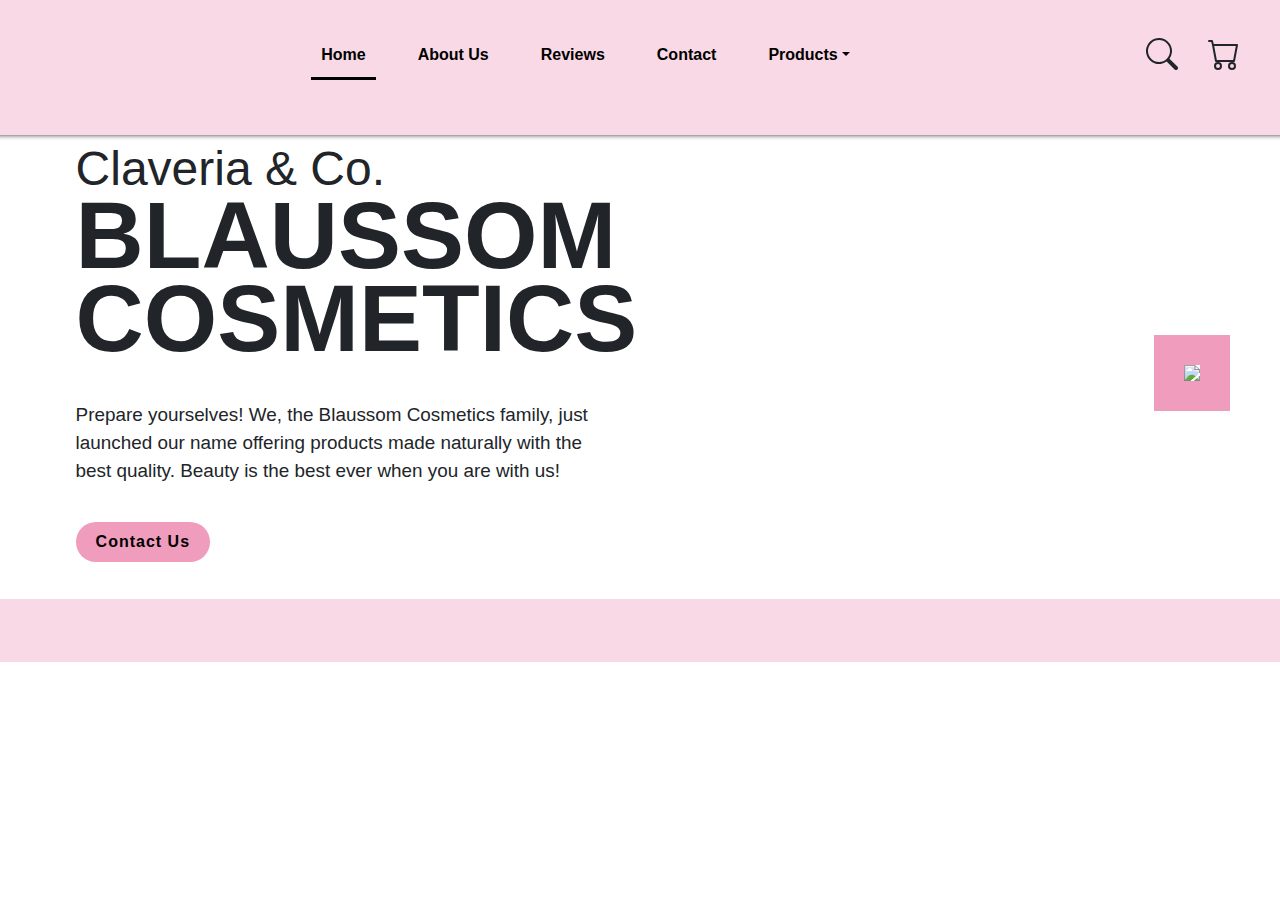
==== index.html @ 205f8868 "added" ====
<!DOCTYPE html>
<html lang="en">

<head>
  <meta charset="UTF-8">
  <meta http-equiv="X-UA-Compatible" content="IE=edge">
  <meta name="viewport" content="width=device-width, initial-scale=1.0">
  <link rel="stylesheet" href="https://cdn.jsdelivr.net/npm/bootstrap@4.3.1/dist/css/bootstrap.min.css"
    integrity="sha384-ggOyR0iXCbMQv3Xipma34MD+dH/1fQ784/j6cY/iJTQUOhcWr7x9JvoRxT2MZw1T" crossorigin="anonymous">
  <script src="https://code.jquery.com/jquery-3.3.1.slim.min.js"
    integrity="sha384-q8i/X+965DzO0rT7abK41JStQIAqVgRVzpbzo5smXKp4YfRvH+8abtTE1Pi6jizo"
    crossorigin="anonymous"></script>
  <script src="https://cdn.jsdelivr.net/npm/popper.js@1.14.7/dist/umd/popper.min.js"
    integrity="sha384-UO2eT0CpHqdSJQ6hJty5KVphtPhzWj9WO1clHTMGa3JDZwrnQq4sF86dIHNDz0W1"
    crossorigin="anonymous"></script>
  <script src="https://cdn.jsdelivr.net/npm/bootstrap@4.3.1/dist/js/bootstrap.min.js"
    integrity="sha384-JjSmVgyd0p3pXB1rRibZUAYoIIy6OrQ6VrjIEaFf/nJGzIxFDsf4x0xIM+B07jRM"
    crossorigin="anonymous"></script>
  <script src="https://ajax.googleapis.com/ajax/libs/jquery/3.6.4/jquery.min.js"></script>
  <link rel="stylesheet" href="Home.css">
  <title>Home Page</title>
</head>

<body>
  <div class="navbar-container">
    <div class="logo">
      <a href="Home.html"> <img src="logo.png" alt=""> </a>
    </div>
    <ul>
      <li class="nav-link active-link">
        <a href="Home.html">Home
        </a>
        <div class="underline"></div>
      </li>
      <li class="nav-link">
        <a href="About.html">About Us</a>
        <div class="underline"></div>
      </li>
      <li class="nav-link">
        <a href="Reviews.html">Reviews</a>
        <div class="underline"></div>
      </li>
      <li class="nav-link">
        <a href="Contact.html">Contact</a>
        <div class="underline"></div>
      </li>
      <li class="nav-link dropdown">
        <a href="#" class="dropdown-toggle">Products</a>
        <div class="underline"></div>
        <ul style=" text-align: center; justify-content: center;" class="dropdown-menu">
          <li><a href="Product1.html">Multiuse Colors</a></li>
          <li><a href="Product2.html">Skintints</a></li>
          <li><a href="Product3.html">Eye Products</a></li>
        </ul>
      </li>
    </ul>
    <div
      style="display: flex; align-items: center; float: right;   justify-content: space-between; margin-top: 13px; margin-right: 15px;">
      <div>
        <svg xmlns="http://www.w3.org/2000/svg" width="32" height="" fill="currentColor" class="bi bi-search"
          viewBox="0 0 16 16" style="font-weight:bold; margin-right:30px;">
          <path
            d="M11.742 10.344a6.5 6.5 0 1 0-1.397 1.398h-.001c.03.04.062.078.098.115l3.85 3.85a1 1 0 0 0 1.415-1.414l-3.85-3.85a1.007 1.007 0 0 0-.115-.1zM12 6.5a5.5 5.5 0 1 1-11 0 5.5 5.5 0 0 1 11 0z" />
        </svg>
      </div>
      <div>
        <svg xmlns="http://www.w3.org/2000/svg" width="32" height="32" fill="currentColor" class="bi bi-cart"
          viewBox="0 0 16 16">
          <path
            d="M0 1.5A.5.5 0 0 1 .5 1H2a.5.5 0 0 1 .485.379L2.89 3H14.5a.5.5 0 0 1 .491.592l-1.5 8A.5.5 0 0 1 13 12H4a.5.5 0 0 1-.491-.408L2.01 3.607 1.61 2H.5a.5.5 0 0 1-.5-.5zM3.102 4l1.313 7h8.17l1.313-7H3.102zM5 12a2 2 0 1 0 0 4 2 2 0 0 0 0-4zm7 0a2 2 0 1 0 0 4 2 2 0 0 0 0-4zm-7 1a1 1 0 1 1 0 2 1 1 0 0 1 0-2zm7 0a1 1 0 1 1 0 2 1 1 0 0 1 0-2z" />
        </svg>
      </div>
    </div>
  </div>

  <div class="content">
    <div class="textBox">
      <h4>Claveria & Co.<br> <span style="font-size: 25mm;">BLAUSSOM COSMETICS</span></h4>
      <br>
      <p>Prepare yourselves! We, the Blaussom Cosmetics family, just
        launched our name offering products made naturally with the best quality.
        Beauty is the best ever when you are with us!
      </p>
      <a href="#"> <b>Contact Us</b> </a>

    </div>

    <div class="imgBox">
      <img src="1.png" class="lips">
    </div>
  </div>



  </section>


  <footer>

  </footer>
</body>
<script src="Home.js"></script>

</html>
---- Home.css ----
@import url("https://fonts.googleapis.com/css2?family=Poppins:wght@200;300;400;500;600;700;800;900&display=swap");
body, html {
	margin: 0;
	font-family: Roboto, Arial, helvetica, sans-serif;
}

a {
	outline: none;
}

.navbar-container {
	text-align: center;
	background-color: 	#f8d9e5;
	box-shadow: 0px -20px 5px 20px #333333;
	padding: 25px;
	font-size: 0;
    height: 15vh;
}

.navbar-container ul {
	margin: 0;
	padding: 0;
	text-align: right;
	display: inline-block;
	vertical-align: middle;
}

.navbar-container ul li {
	display: inline-block;
	font-size: 16px;
}

.navbar-container ul li a {
	color: #000;
    font-weight: 800;
	text-decoration: none;
	display: inline-block;	
	padding: 10px;
	transition: color 0.5s;
}

.navbar-container ul li .underline {
	height: 3px;
	background-color: transparent;
	width: 0%;
	transition: width 0.2s, background-color 0.5s;
	margin: 0 auto;
}

.navbar-container ul li.active-link .underline {
	width: 100%;
	background-color: #000;
}

.navbar-container ul li:hover .underline {
	background-color: #000;
	width: 100%;
}


.navbar-container ul li:active a {
	transition: none;
	color: #000;
}

.navbar-container ul li:active .underline {
	transition: none;
	background-color: #000;
}
.logo{
    float: left;
    margin-top: -9mm;
}

  .dropdown-menu {
    display: none;
  }

  .nav-link .dropdown-menu {
    display: none;
    position: absolute;
    top: 100%;
    left: 0;
    z-index: 1;
    background-color: #fff;
    box-shadow: 0px 8px 16px 0px rgba(0,0,0,0.2);
    padding: 0;
    margin: 0;
  }
  .nav-link:hover .dropdown-menu {
    display: block;
  }
  .dropdown-menu li {
    list-style-type: none;
    margin: 0;
    padding: 10px;
    border-bottom: 1px solid #ddd;
  }
  .dropdown-menu li:last-child {
    border-bottom: none;
  }
  .dropdown-menu li a {
    color: #333;
    text-decoration: none;
  }
  .dropdown-menu li a:hover {
    color: #f09cbc;
  }

/*===================================================================*/
.content {
    position: relative;
    width: 100%;
    display: flex;
    justify-content: space-between;
    align-items: center;
  }
  
  .content .textBox {
    position: relative;
    max-width: 600px;
  }
  
  .content .textBox h4 {
    font-size: 3em;
    line-height: 1.4em;
    font-weight: 500;
    margin-left: 20mm;
  }
  
  .content .textBox h4 span {
    font-size: 1.2em;
    font-weight: 700;
    
  }
  
  .content .textBox p {
    font-weight: 500;
    font-size: 5mm;
    margin-left: 20mm;
  }
  
  .content .textBox a {
    display: inline-block;
    margin-top: 20px;
    padding: 8px 20px;
    background: #f09cbc;
    color: #000;
    border-radius: 40px;
    font-weight: 500;
    letter-spacing: 1px;
    text-decoration: none;
    margin-left: 20mm;
  }
  
  .content .imgBox {
    width: 600px;
    display: flex;
    justify-content: flex-end;
    padding-right: 50px;
    margin-top: 50px;
   
  }
  
  .content .imgBox img {
    max-width: 520px;
    border: 30px solid #f09cbc;
  }

footer{
    text-align: center;
	background-color: 	#f8d9e5;
    height: 7vh;
    margin-top: 10mm;
  }
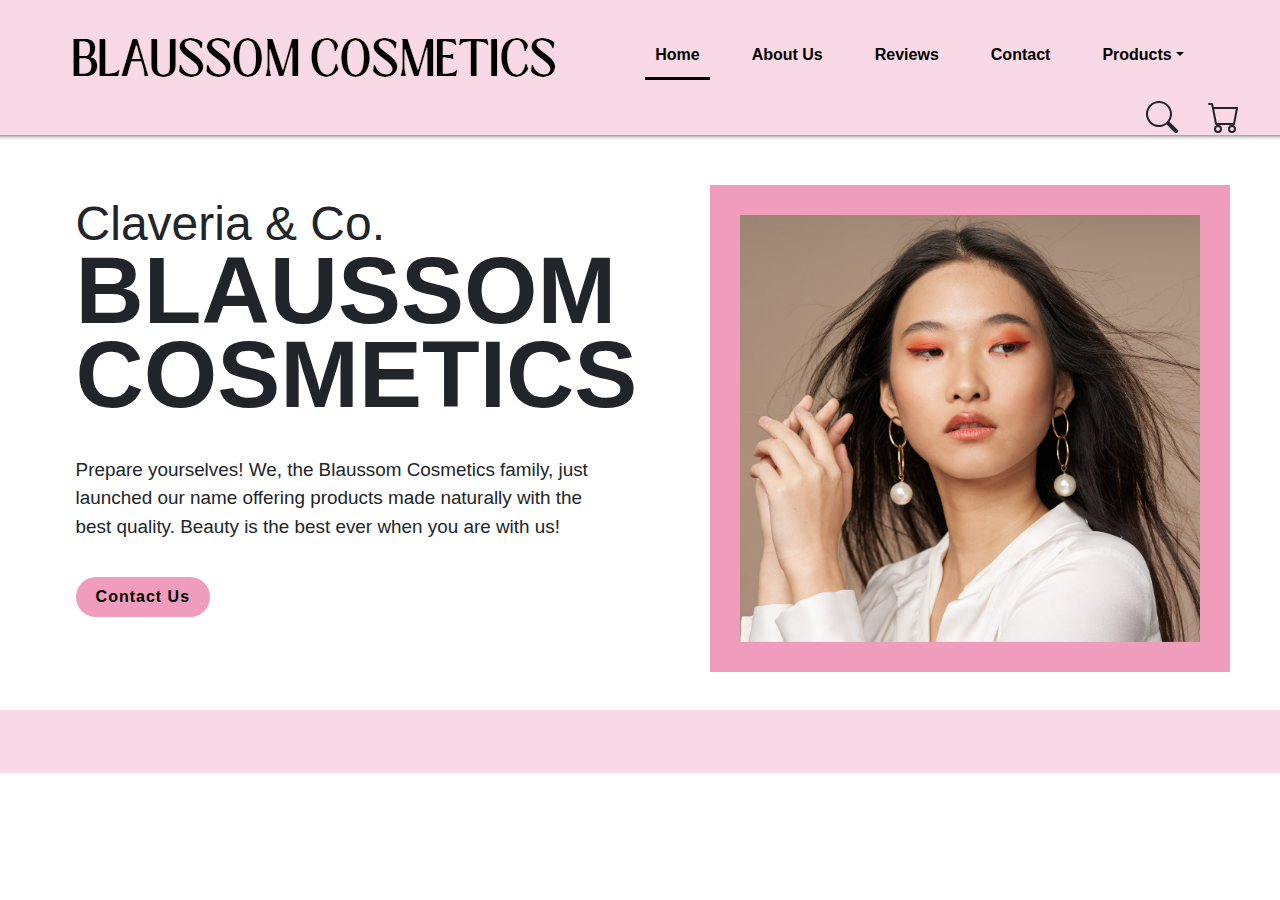
==== commit 3c67493b: "added" ====
--- a/index.html
+++ b/index.html
@@ -17,18 +17,18 @@
     integrity="sha384-JjSmVgyd0p3pXB1rRibZUAYoIIy6OrQ6VrjIEaFf/nJGzIxFDsf4x0xIM+B07jRM"
     crossorigin="anonymous"></script>
   <script src="https://ajax.googleapis.com/ajax/libs/jquery/3.6.4/jquery.min.js"></script>
-  <link rel="stylesheet" href="Home.css">
+  <link rel="stylesheet" href="./Home.css">
   <title>Home Page</title>
 </head>
 
 <body>
   <div class="navbar-container">
     <div class="logo">
-      <a href="Home.html"> <img src="logo.png" alt=""> </a>
+      <a href="index.html"> <img src="logo.png" alt=""> </a>
     </div>
     <ul>
       <li class="nav-link active-link">
-        <a href="Home.html">Home
+        <a href="index.html">Home
         </a>
         <div class="underline"></div>
       </li>
@@ -99,6 +99,6 @@
 
   </footer>
 </body>
-<script src="Home.js"></script>
+<script src="./Home.js"></script>
 
 </html>